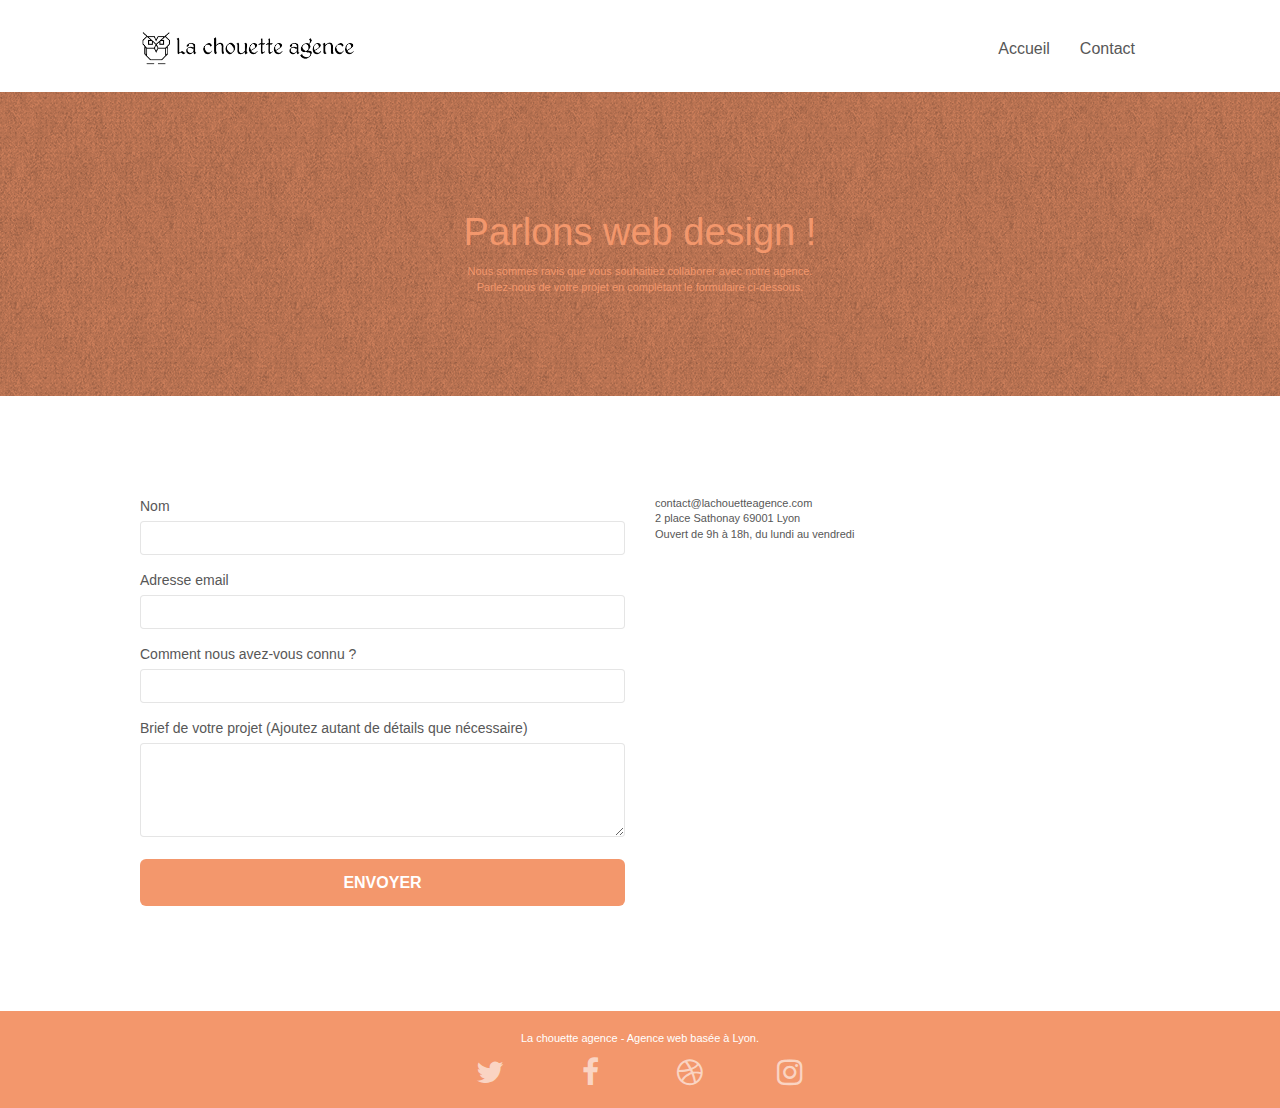
==== page2.html @ 4cfa756e "Action 11.2" ====
﻿<!doctype html>
<html lang="fr">
<head>
	<meta charset="utf-8">
	<meta name="keywords" content="seo, google, site web, site internet, agence design Lyon, agence design, agence design,agence design,agence design,agence design,agence design,agence design,agence design,agence design">
	<meta name="description" content="Entreprise de design web à Lyon, nous apportons notre savoir faire afin de créer ou de modifier pour vous un site web de A à Z, que ce soit des entrepprises locales ou encore des entreprenneurs créatifs..  ">
	<meta name="viewport" content="width=device-width, initial-scale=1.0, viewport-fit=cover">
	<link rel="shortcut icon" type="image/png" href="favicon.jpg">

	<link rel="stylesheet" type="text/css" href="./css/bootstrap.css">

	<link rel="stylesheet" type="text/css" href="./css/font-awesome.css">
	<link rel="stylesheet" type="text/css" href="./css/et-line.css">
	<link rel="stylesheet" type="text/css" href="style.css">


	<script src="./js/jquery-2.1.0.js" defer></script>
	<script src="./js/bootstrap.js" defer></script>
	<script src="./js/blocs.js" defer></script>
	<script src="./js/jquery.touchSwipe.js" defer></script>
	<script src="./js/gmaps.js" defer></script>

	<title>Contactez la chouette agence</title>


	<!-- Analytics -->
	<!-- Analytics END -->

</head>
<body>
	<!-- Principal conteneur -->
	<div class="page-container">

		<!-- bloc-0 -->
		<div class="bloc bgc-white l-bloc " id="bloc-0">
			<div class="container bloc-sm">

				<nav class="navbar row">
					<div class="navbar-header">
						<a class="navbar-brand" href="index.html"><img src="img/la-chouette-agence.png" alt="Lyon web design logo agence web meilleure agence" height="40" /></a>
						<button id="nav-toggle" type="button" class="ui-navbar-toggle navbar-toggle" data-toggle="collapse" data-target=".navbar-1">
							<span class="sr-only">Toggle navigation</span><span class="icon-bar"></span><span class="icon-bar"></span><span class="icon-bar"></span>
						</button>
					</div>
					<div class="collapse navbar-collapse navbar-1 special-dropdown-nav">
						<ul class="site-navigation nav navbar-nav">
							<li>
								<a href="index.html">Accueil</a>
							</li>
							<li>
								<a href="page2.html">Contact</a>
							</li>
						</ul>
					</div>
				</nav>
			</div>
		</div>
		<!-- bloc-0 END -->
		<!-- bloc-6 -->
		<div class="bloc bg-dots-bg bg-repeat bgc-atomic-tangerine d-bloc bloc-bg-texture texture-paper" id="bloc-6">
			<div class="container bloc-lg">
				<div class="row">
					<div class="col-sm-12">
						<h1 class="text-center hero-bloc-text tc-white">
							Parlons web design !
						</h1>
						<p class="text-center mg-lg tc-white tight-width-whitespace">
							Nous sommes ravis que vous souhaitiez collaborer avec notre agence.<br>
							Parlez-nous de votre projet en complétant le formulaire ci-dessous.
						</p>
					</div>
				</div>
			</div>
		</div>
		<!-- bloc-6 END -->
		<!-- bloc-7 -->
		<div class="bloc bgc-white l-bloc" id="bloc-7">
			<div class="container bloc-lg">
				<div class="row">
					<div class="col-sm-6">
						<form id="form_1" novalidate success-msg="Your message has been sent." fail-msg="Sorry it seems that our mail server is not responding, Sorry for the inconvenience!">
							<div class="form-group">
								<label>
									Nom
								</label>
								<input id="name" class="form-control" required />
							</div>
							<div class="form-group">
								<label>
									Adresse email
								</label>
								<input id="email" class="form-control" type="email" required />
							</div>
							<div class="form-group">
								<label>
									Comment nous avez-vous connu ?
								</label>
								<input class="form-control" type="email" required id="input_504" />
							</div>
							<div class="form-group">
								<label>
									Brief de votre projet (Ajoutez autant de détails que nécessaire)<br>
								</label><textarea id="message" class="form-control" rows="4" cols="50" required></textarea>
							</div>
							<button class="bloc-button btn btn-lg btn-block cta-hero btn-atomic-tangerine" type="submit">
								Envoyer
							</button>
						</form>
					</div>
					<div class="col-sm-6">
						<p>
							contact@lachouetteagence.com<br>2 place Sathonay 69001 Lyon<br>Ouvert de 9h à 18h, du lundi au vendredi<br>
						</p>
					</div>
				</div>
			</div>
		</div>
		<!-- bloc-7 END -->
		<!-- ScrollToTop Button -->
		<a class="bloc-button btn btn-d scrollToTop" onclick="scrollToTarget('1')"><span class="fa fa-chevron-up"></span></a>
		<!-- ScrollToTop Button END-->
		<!-- Footer - bloc-8 -->
		<div class="bloc bgc-atomic-tangerine d-bloc" id="bloc-8">
			<div class="container bloc-sm">
				<div class="row">
					<div class="col-sm-12">
						<p class="text-center white">
							La chouette agence - Agence web basée à Lyon.<br>
						</p>
						<div class="row row-no-gutters social">
							<div class="col-sm-3">
								<div class="text-center">
									<a class="social" href="https://twitter.com/"><span class="fa fa-twitter icon-md"></span></a>
								</div>
							</div>
							<div class="col-sm-3">
								<div class="text-center">
									<a class="social" href="https://fr-fr.facebook.com/"><span class="fa fa-facebook icon-md"></span></a>
								</div>
							</div>
							<div class="col-sm-3">
								<div class="text-center">
									<a class="social" href="https://dribbble.com/"><span class="fa fa-dribbble icon-md"></span></a>
								</div>
							</div>
							<div class="col-sm-3">
								<div class="text-center">
									<a class="social" href="https://www.instagram.com/"><span class="fa fa-instagram icon-md"></span></a>
								</div>
							</div>
						</div>
					</div>
				</div>
			</div>
		</div>
		<!-- Footer - bloc-8 END -->

	</div>
	<!-- Principal conteneur END -->


</body>
</html>
---- css/et-line.css ----
@font-face {
    font-family: et-line;
    src: url(../fonts/et-line.eot);
    src: url(../fonts/et-line.eot?#iefix) format('embedded-opentype'), url(../fonts/et-line.woff) format('woff'), url(../fonts/et-line.ttf) format('truetype'), url(../fonts/et-line.svg#et-line) format('svg');
    font-weight: 400;
    font-style: normal
}

.et-icon-adjustments,
.et-icon-alarmclock,
.et-icon-anchor,
.et-icon-aperture,
.et-icon-attachment,
.et-icon-bargraph,
.et-icon-basket,
.et-icon-beaker,
.et-icon-bike,
.et-icon-book-open,
.et-icon-briefcase,
.et-icon-browser,
.et-icon-calendar,
.et-icon-camera,
.et-icon-caution,
.et-icon-chat,
.et-icon-circle-compass,
.et-icon-clipboard,
.et-icon-clock,
.et-icon-cloud,
.et-icon-compass,
.et-icon-desktop,
.et-icon-dial,
.et-icon-document,
.et-icon-documents,
.et-icon-download,
.et-icon-dribbble,
.et-icon-edit,
.et-icon-envelope,
.et-icon-expand,
.et-icon-facebook,
.et-icon-flag,
.et-icon-focus,
.et-icon-gears,
.et-icon-genius,
.et-icon-gift,
.et-icon-global,
.et-icon-globe,
.et-icon-googleplus,
.et-icon-grid,
.et-icon-happy,
.et-icon-hazardous,
.et-icon-heart,
.et-icon-hotairballoon,
.et-icon-hourglass,
.et-icon-key,
.et-icon-laptop,
.et-icon-layers,
.et-icon-lifesaver,
.et-icon-lightbulb,
.et-icon-linegraph,
.et-icon-linkedin,
.et-icon-lock,
.et-icon-magnifying-glass,
.et-icon-map,
.et-icon-map-pin,
.et-icon-megaphone,
.et-icon-mic,
.et-icon-mobile,
.et-icon-newspaper,
.et-icon-notebook,
.et-icon-paintbrush,
.et-icon-paperclip,
.et-icon-pencil,
.et-icon-phone,
.et-icon-picture,
.et-icon-pictures,
.et-icon-piechart,
.et-icon-presentation,
.et-icon-pricetags,
.et-icon-printer,
.et-icon-profile-female,
.et-icon-profile-male,
.et-icon-puzzle,
.et-icon-quote,
.et-icon-recycle,
.et-icon-refresh,
.et-icon-ribbon,
.et-icon-rss,
.et-icon-sad,
.et-icon-scissors,
.et-icon-scope,
.et-icon-search,
.et-icon-shield,
.et-icon-speedometer,
.et-icon-strategy,
.et-icon-streetsign,
.et-icon-tablet,
.et-icon-target,
.et-icon-telescope,
.et-icon-toolbox,
.et-icon-tools,
.et-icon-tools-2,
.et-icon-trophy,
.et-icon-tumblr,
.et-icon-twitter,
.et-icon-upload,
.et-icon-video,
.et-icon-wallet,
.et-icon-wine {
    font-family: et-line;
    speak: none;
    font-style: normal;
    font-weight: 400;
    font-variant: normal;
    text-transform: none;
    line-height: 1;
    -webkit-font-smoothing: antialiased;
    -moz-osx-font-smoothing: grayscale;
    display: inline-block
}

.et-icon-mobile:before {
    content: "\e000"
}

.et-icon-laptop:before {
    content: "\e001"
}

.et-icon-desktop:before {
    content: "\e002"
}

.et-icon-tablet:before {
    content: "\e003"
}

.et-icon-phone:before {
    content: "\e004"
}

.et-icon-document:before {
    content: "\e005"
}

.et-icon-documents:before {
    content: "\e006"
}

.et-icon-search:before {
    content: "\e007"
}

.et-icon-clipboard:before {
    content: "\e008"
}

.et-icon-newspaper:before {
    content: "\e009"
}

.et-icon-notebook:before {
    content: "\e00a"
}

.et-icon-book-open:before {
    content: "\e00b"
}

.et-icon-browser:before {
    content: "\e00c"
}

.et-icon-calendar:before {
    content: "\e00d"
}

.et-icon-presentation:before {
    content: "\e00e"
}

.et-icon-picture:before {
    content: "\e00f"
}

.et-icon-pictures:before {
    content: "\e010"
}

.et-icon-video:before {
    content: "\e011"
}

.et-icon-camera:before {
    content: "\e012"
}

.et-icon-printer:before {
    content: "\e013"
}

.et-icon-toolbox:before {
    content: "\e014"
}

.et-icon-briefcase:before {
    content: "\e015"
}

.et-icon-wallet:before {
    content: "\e016"
}

.et-icon-gift:before {
    content: "\e017"
}

.et-icon-bargraph:before {
    content: "\e018"
}

.et-icon-grid:before {
    content: "\e019"
}

.et-icon-expand:before {
    content: "\e01a"
}

.et-icon-focus:before {
    content: "\e01b"
}

.et-icon-edit:before {
    content: "\e01c"
}

.et-icon-adjustments:before {
    content: "\e01d"
}

.et-icon-ribbon:before {
    content: "\e01e"
}

.et-icon-hourglass:before {
    content: "\e01f"
}

.et-icon-lock:before {
    content: "\e020"
}

.et-icon-megaphone:before {
    content: "\e021"
}

.et-icon-shield:before {
    content: "\e022"
}

.et-icon-trophy:before {
    content: "\e023"
}

.et-icon-flag:before {
    content: "\e024"
}

.et-icon-map:before {
    content: "\e025"
}

.et-icon-puzzle:before {
    content: "\e026"
}

.et-icon-basket:before {
    content: "\e027"
}

.et-icon-envelope:before {
    content: "\e028"
}

.et-icon-streetsign:before {
    content: "\e029"
}

.et-icon-telescope:before {
    content: "\e02a"
}

.et-icon-gears:before {
    content: "\e02b"
}

.et-icon-key:before {
    content: "\e02c"
}

.et-icon-paperclip:before {
    content: "\e02d"
}

.et-icon-attachment:before {
    content: "\e02e"
}

.et-icon-pricetags:before {
    content: "\e02f"
}

.et-icon-lightbulb:before {
    content: "\e030"
}

.et-icon-layers:before {
    content: "\e031"
}

.et-icon-pencil:before {
    content: "\e032"
}

.et-icon-tools:before {
    content: "\e033"
}

.et-icon-tools-2:before {
    content: "\e034"
}

.et-icon-scissors:before {
    content: "\e035"
}

.et-icon-paintbrush:before {
    content: "\e036"
}

.et-icon-magnifying-glass:before {
    content: "\e037"
}

.et-icon-circle-compass:before {
    content: "\e038"
}

.et-icon-linegraph:before {
    content: "\e039"
}

.et-icon-mic:before {
    content: "\e03a"
}

.et-icon-strategy:before {
    content: "\e03b"
}

.et-icon-beaker:before {
    content: "\e03c"
}

.et-icon-caution:before {
    content: "\e03d"
}

.et-icon-recycle:before {
    content: "\e03e"
}

.et-icon-anchor:before {
    content: "\e03f"
}

.et-icon-profile-male:before {
    content: "\e040"
}

.et-icon-profile-female:before {
    content: "\e041"
}

.et-icon-bike:before {
    content: "\e042"
}

.et-icon-wine:before {
    content: "\e043"
}

.et-icon-hotairballoon:before {
    content: "\e044"
}

.et-icon-globe:before {
    content: "\e045"
}

.et-icon-genius:before {
    content: "\e046"
}

.et-icon-map-pin:before {
    content: "\e047"
}

.et-icon-dial:before {
    content: "\e048"
}

.et-icon-chat:before {
    content: "\e049"
}

.et-icon-heart:before {
    content: "\e04a"
}

.et-icon-cloud:before {
    content: "\e04b"
}

.et-icon-upload:before {
    content: "\e04c"
}

.et-icon-download:before {
    content: "\e04d"
}

.et-icon-target:before {
    content: "\e04e"
}

.et-icon-hazardous:before {
    content: "\e04f"
}

.et-icon-piechart:before {
    content: "\e050"
}

.et-icon-speedometer:before {
    content: "\e051"
}

.et-icon-global:before {
    content: "\e052"
}

.et-icon-compass:before {
    content: "\e053"
}

.et-icon-lifesaver:before {
    content: "\e054"
}

.et-icon-clock:before {
    content: "\e055"
}

.et-icon-aperture:before {
    content: "\e056"
}

.et-icon-quote:before {
    content: "\e057"
}

.et-icon-scope:before {
    content: "\e058"
}

.et-icon-alarmclock:before {
    content: "\e059"
}

.et-icon-refresh:before {
    content: "\e05a"
}

.et-icon-happy:before {
    content: "\e05b"
}

.et-icon-sad:before {
    content: "\e05c"
}

.et-icon-facebook:before {
    content: "\e05d"
}

.et-icon-twitter:before {
    content: "\e05e"
}

.et-icon-googleplus:before {
    content: "\e05f"
}

.et-icon-rss:before {
    content: "\e060"
}

.et-icon-tumblr:before {
    content: "\e061"
}

.et-icon-linkedin:before {
    content: "\e062"
}

.et-icon-dribbble:before {
    content: "\e063"
}
---- style.css ----
body {
    margin: 0;
    padding: 0;
    background: #FFF;
    overflow-x: hidden;
    -webkit-font-smoothing: antialiased;
    -moz-osx-font-smoothing: grayscale;
}
.modif-text{
    font-size:0.8em;
}
a,
button {
    transition: all .3s ease-in-out;
    outline: none!important;
}

a:hover {
    text-decoration: none;
    cursor: pointer;
}

#page-loading-blocs-notifaction {
    position: fixed;
    top: 0;
    bottom: 0;
    width: 100%;
    z-index: 100000;
    background: #FFFFFF url("img/pageload-spinner.gif") no-repeat center center;
}

.bloc {
    width: 100%;
    clear: both;
    background: 50% 50% no-repeat;
    padding: 0 50px;
    -webkit-background-size: cover;
    -moz-background-size: cover;
    -o-background-size: cover;
    background-size: cover;
    position: relative;
}

.bloc .container {
    padding-left: 0;
    padding-right: 0;
}

.bloc-lg {
    padding: 100px 50px;
}

.bloc-md {
    padding: 50px;
}

.bloc-sm {
    padding: 20px 50px;
}

.bg-center,
.bg-l-edge,
.bg-r-edge,
.bg-t-edge,
.bg-b-edge,
.bg-tl-edge,
.bg-bl-edge,
.bg-tr-edge,
.bg-br-edge,
.bg-repeat {
    -webkit-background-size: auto!important;
    -moz-background-size: auto!important;
    -o-background-size: auto!important;
    background-size: auto!important;
}

.bg-repeat {
    background: repeat;
}

.bg-t-edge {
    background: top no-repeat;
}

.bloc-bg-texture::before {
    content: "";
    background-size: 2px 2px;
    position: absolute;
    top: 0;
    bottom: 0;
    left: 0;
    right: 0;
}

.texture-paper::before {
    background: url("img/texture-paper.png");
    background-size: 280px 280px;
}

.b-parallax {
    background-attachment: fixed;
}

.d-bloc {
    color: rgba(255, 255, 255, .7);
}

.d-bloc button:hover {
    color: rgba(255, 255, 255, .9);
}

.d-bloc .icon-round,
.d-bloc .icon-square,
.d-bloc .icon-rounded,
.d-bloc .icon-semi-rounded-a,
.d-bloc .icon-semi-rounded-b {
    border-color: rgba(255, 255, 255, .9);
}

.d-bloc .divider-h span {
    border-color: rgba(255, 255, 255, .2);
}

.d-bloc .a-btn,
.d-bloc .navbar a,
.d-bloc .navbar-brand,
.d-bloc a .icon-sm,
.d-bloc a .icon-md,
.d-bloc a .icon-lg,
.d-bloc a .icon-xl,
.d-bloc h1 a,
.d-bloc h2 a,
.d-bloc h3 a,
.d-bloc h4 a,
.d-bloc h5 a,
.d-bloc h6 a,
.d-bloc p a {
    color: rgba(255, 255, 255, .6);
}

.d-bloc .a-btn:hover,
.d-bloc .navbar a:hover,
.d-bloc .navbar-brand:hover,
.d-bloc a:hover .icon-sm,
.d-bloc a:hover .icon-md,
.d-bloc a:hover .icon-lg,
.d-bloc a:hover .icon-xl,
.d-bloc h1 a:hover,
.d-bloc h2 a:hover,
.d-bloc h3 a:hover,
.d-bloc h4 a:hover,
.d-bloc h5 a:hover,
.d-bloc h6 a:hover,
.d-bloc p a:hover {
    color: rgba(255, 255, 255, 1);
}

.d-bloc .navbar-toggle .icon-bar {
    background: rgba(255, 255, 255, 1);
}

.d-bloc .btn-wire,
.d-bloc .btn-wire:hover {
    color: rgba(255, 255, 255, 1);
    border-color: rgba(255, 255, 255, 1);
}

.d-bloc .panel {
    color: rgba(0, 0, 0, .5);
}

.d-bloc .panel button:hover {
    color: rgba(0, 0, 0, .7);
}

.d-bloc .panel icon {
    border-color: rgba(0, 0, 0, .7);
}

.d-bloc .panel .divider-h span {
    border-color: rgba(0, 0, 0, .1);
}

.d-bloc .panel .a-btn {
    color: rgba(0, 0, 0, .6);
}

.d-bloc .panel .a-btn:hover {
    color: rgba(0, 0, 0, 1);
}

.d-bloc .panel .btn-wire,
.d-bloc .panel .btn-wire:hover {
    color: rgba(0, 0, 0, .7);
    border-color: rgba(0, 0, 0, .3);
}

.d-bloc .panel,
.l-bloc {
    color: rgba(0, 0, 0, .5);
}

.d-bloc .panel button:hover,
.l-bloc button:hover {
    color: rgba(0, 0, 0, .7);
}

.l-bloc .icon-round,
.l-bloc .icon-square,
.l-bloc .icon-rounded,
.l-bloc .icon-semi-rounded-a,
.l-bloc .icon-semi-rounded-b {
    border-color: rgba(0, 0, 0, .7);
}

.d-bloc .panel .divider-h span,
.l-bloc .divider-h span {
    border-color: rgba(0, 0, 0, .1);
}

.d-bloc .panel .a-btn,
.l-bloc .a-btn,
.l-bloc .navbar a,
.l-bloc .navbar-brand,
.l-bloc a .icon-sm,
.l-bloc a .icon-md,
.l-bloc a .icon-lg,
.l-bloc a .icon-xl,
.l-bloc h1 a,
.l-bloc h2 a,
.l-bloc h3 a,
.l-bloc h4 a,
.l-bloc h5 a,
.l-bloc h6 a,
.l-bloc p a {
    color: rgba(0, 0, 0, .6);
}

.d-bloc .panel .a-btn:hover,
.l-bloc .a-btn:hover,
.l-bloc .navbar a:hover,
.l-bloc .navbar-brand:hover,
.l-bloc a:hover .icon-sm,
.l-bloc a:hover .icon-md,
.l-bloc a:hover .icon-lg,
.l-bloc a:hover .icon-xl,
.l-bloc h1 a:hover,
.l-bloc h2 a:hover,
.l-bloc h3 a:hover,
.l-bloc h4 a:hover,
.l-bloc h5 a:hover,
.l-bloc h6 a:hover,
.l-bloc p a:hover {
    color: rgba(0, 0, 0, 1);
}

.l-bloc .navbar-toggle .icon-bar {
    color: rgba(0, 0, 0, .6);
}

.d-bloc .panel .btn-wire,
.d-bloc .panel .btn-wire:hover,
.l-bloc .btn-wire,
.l-bloc .btn-wire:hover {
    color: rgba(0, 0, 0, .7);
    border-color: rgba(0, 0, 0, .3);
}

.voffset {
    margin-top: 30px;
}

.voffset-lg {
    margin-top: 80px;
}

.row-no-gutters {
    margin-right: 0;
    margin-left: 0;
}

.row.row-no-gutters > [class^="col-"],
.row.row-no-gutters > [class*=" col-"] {
    padding-right: 0;
    padding-left: 0;
}

#bloc-1-hero h1 {
    font-size: 32px;
}

.navbar {
    margin-bottom: 0;
    z-index: 1;
}

.navbar-brand {
    height: auto;
    padding: 3px 15px;
    font-size: 25px;
    font-weight: normal;
    font-weight: 600;
    line-height: 44px;
}

.navbar-brand img {
    max-height: 200px;
    margin: 0 5px 0 0;
    display: inline;
}

.navbar-brand img[src$=svg] {
    min-width: 100px;
}

.nav-center .navbar-brand img {
    margin: 0;
}

.navbar .nav {
    padding-top: 2px;
    margin-right: -16px;
    float: right;
    z-index: 1;
}

.nav > li {
    float: left;
    margin-top: 4px;
    font-size: 16px;
}

.navbar-nav .open .dropdown-menu > li > a {
    text-align: inherit;
}

.nav > li a:hover,
.nav > li a:focus {
    background: transparent;
}

.navbar-toggle {
    margin: 10px 10px 0 0;
    border: 0px;
}

.navbar-toggle:hover {
    background: transparent!important;
}

.navbar-toggle .icon-bar {
    background-color: rgba(0, 0, 0, .5);
    width: 26px;
}

.nav-invert .navbar .nav {
    float: left;
}

.nav-invert .navbar-header,
.nav-invert .navbar-brand {
    float: right;
    position: relative;
    z-index: 2;
}

@media (min-width: 768px) {
    .site-navigation {
        position: absolute;
        top: 50%;
        right: 20px;
        transform: translate(0, -50%);
        -webkit-transform: translateY(-50%);
    }
    .nav > li .dropdown-menu a,
    .nav > li .dropdown-menu a:hover {
        color: #484848;
    }
    .nav-invert .site-navigation {
        left: 0;
        right: 0;
    }
    .nav-center {
        text-align: center;
    }
    .nav-center .navbar-header {
        width: 100%;
    }
    .nav-center .navbar-header,
    .nav-center .navbar-brand,
    .nav-center .nav > li {
        float: none;
        display: inline-block;
    }
    .nav-center .site-navigation {
        position: relative;
        width: 100%;
        right: 0;
        margin-right: 0px;
        margin-top: 20px;
    }
    .nav-center.mini-nav .navbar-toggle {
        float: none;
        margin: 10px auto 0;
    }
}

.nav > li > .dropdown a {
    background: none!important;
    display: block;
    padding: 14px 15px;
}

nav .caret {
    margin: 0 5px;
}

.dropdown-menu .dropdown-menu {
    top: -8px;
    left: 100%;
}

.dropdown-menu .dropmenu-flow-right {
    top: 100%;
    left: 0;
    margin-left: -1px;
    border-top-left-radius: 0;
    border-top-right-radius: 0;
}

.dropdown-menu .dropdown span {
    border: 4px solid black;
    border-top-color: transparent;
    border-right-color: transparent;
    border-bottom-color: transparent;
    margin: 6px -5px 0 0!important;
    float: right;
}

.mg-md {
    margin-top: 10px;
    margin-bottom: 20px;
}

.mg-lg {
    margin-top: 10px;
    margin-bottom: 40px;
}

.btn {
    margin: 0 5px 5px 0;
}

.btn.pull-right {
    margin: 0 0 5px 5px;
}

.btn-d,
.btn-d:hover,
.btn-d:focus {
    color: #FFF;
    background: rgba(0, 0, 0, .3);
}

button {
    outline: none!important;
}

.btn-rd {
    border-radius: 40px;
}

.btn-clean {
    border: 1px solid rgba(0, 0, 0, .08);
    border-bottom-color: rgba(0, 0, 0, .1);
    text-shadow: 0 1px 0 rgba(0, 0, 1, .1);
    box-shadow: 0 1px 3px rgba(0, 0, 1, .25), inset 0 1px 0 0 rgba(255, 255, 255, .15);
}

.icon-md {
    font-size: 30px!important;
}

.icon-lg {
    font-size: 60px!important;
}

.sm-shadow {
    text-shadow: 0 1px 2px rgba(0, 0, 0, .3);
}

.panel-sq,
.panel-sq .panel-heading,
.panel-sq .panel-footer {
    border-radius: 0;
}

.panel-rd {
    border-radius: 30px;
}

.panel-rd .panel-heading {
    border-radius: 29px 29px 0 0;
}

.panel-rd .panel-footer {
    border-radius: 0 0 29px 29px;
}

.form-control {
    border-color: rgba(0, 0, 0, .1);
    box-shadow: none;
}

.scrollToTop {
    width: 40px;
    height: 40px;
    position: fixed;
    bottom: 20px;
    right: 20px;
    opacity: 0;
    z-index: 500;
    transition: all .3s ease-in-out;
}

.scrollToTop span {
    margin-top: 6px;
}

.showScrollTop {
    font-size: 14px;
    opacity: 1;
}

a[data-lightbox] {
    position: relative;
    display: block;
    text-align: center;
}

a[data-lightbox]:hover::before {
    content: "+";
    font-family: "HelveticaNeue-Light", "Helvetica Neue Light", "Helvetica Neue", Helvetica, Arial;
    font-size: 32px;
    width: 50px;
    height: 50px;
    margin-left: -25px;
    border-radius: 50%;
    background: rgba(0, 0, 0, .6);
    color: #FFF;
    font-weight: 100;
    z-index: 1;
    position: absolute;
    top: 50%;
    transform: translateY(-50%);
    -webkit-transform: translateY(-50%);
}

a[data-lightbox]:hover img {
    opacity: 0.6;
    -webkit-animation-fill-mode: none;
    animation-fill-mode: none;
}

#lightbox-modal {
    display: flex;
    align-items: center;
}

#lightbox-modal .modal-dialog {
    width: 90%;
    max-width: 900px;
    margin: 0 auto 0;
}

#lightbox-modal .modal-dialog img {
    max-height: 90vh;
    margin: 0 auto;
}

.lightbox-caption {
    padding: 20px;
    color: #FFF;
    background: rgba(0, 0, 0, .5);
    position: absolute;
    left: 15px;
    right: 15px;
    bottom: 5px;
}

.close-lightbox {
    color: #FFF;
    font-size: 30px;
    position: absolute;
    top: 20px;
    right: 20px;
    z-index: 20;
    background: rgba(0, 0, 0, .5);
    border: none;
    line-height: 30px;
    padding: 0 9px 5px;
    opacity: 0.3;
}

.close-lightbox:hover,
.next-lightbox:hover,
.prev-lightbox:hover {
    opacity: 1.0;
    color: #FFF;
}

.next-lightbox,
.prev-lightbox {
    font-size: 20px;
    color: rgba(255, 255, 255, .9);
    background: rgba(0, 0, 0, .5);
    transition: all .2s ease-in-out;
    position: absolute;
    top: 45%;
    z-index: 1;
    opacity: 0.4;
}

.next-lightbox {
    padding: 6px 8px 1px 13px;
    right: 25px;
}

.prev-lightbox {
    padding: 6px 13px 1px 10px;
    left: 25px;
}

.snapshot-lb .modal-body {
    padding-bottom: 45px;
}

.snapshot-lb .lightbox-caption {
    padding: 0;
    color: rgba(0, 0, 0, .5);
    background: none;
}

h1,
h2,
h3,
h4,
h5,
h6,
p,
label,
.btn,
a {
    font-family: "helvetica";
    font-weight: 400;
    color: #575757!important;
}

.container {
    max-width: 1000px;
}

.hero-bloc-text {
    font-size: 38px;
}

.hero-bloc-text-sub {
    font-size: 36px;
}

.statement-bloc-text {
    line-height: 26px;
    font-style: italic;
    font-size: 20px;
    text-align: center;
    font-weight: lighter;
    max-width: 520px;
    margin: auto auto auto auto;
}

p {
    font-size: 11px;
}

.tight-width-whitespace {
    max-width: 600px;
    margin: auto auto auto auto;
}

.h1 {
    font-size: 20px;
    font-family: "Open Sans";
}

.cta-hero {
    margin-top: 22px;
    color: #FFFFFF!important;
    text-transform: uppercase;
    padding: 12px 28px 12px 28px;
    font-size: 16px;
    font-weight: 700;
}

.social {
    max-width: 400px;
    margin: auto auto auto auto;
}

h2 {
    font-size: 22px;
    line-height: 1.4em;
}

h3 {
    font-size: 15px;
    text-transform: uppercase;
    font-weight: 700;
    color: #333333!important;
}

.med-width-whitespace {
    max-width: 800px;
    margin: auto auto auto auto;
    box-shadow: 0px 0px 0px #000000;
}

h1 {
    color: #333333!important;
}

h4 {
    color: #333333!important;
}

.icons {
    margin-bottom: 14px;
    margin-top: 24px;
}

.white {
    color: #FFFFFF!important;
}

.portfolio-thumb {
    margin-bottom: 24px;
}

.portfolio-row {
    margin-bottom: 44px;
    margin-top: 50px;
}

.avatar {
    box-shadow: 0px 4px 9px rgba(0, 0, 0, 0.3);
}

.black-background {
    background-color: rgba(165, 147, 99, 0.7);
    padding: 40px 40px 40px 40px;
}

.bold-link {
    font-weight: 900;
    text-decoration: underline!important;
}

.bgc-white {
    background-color: #FFFFFF;
}

.bgc-dark-slate-blue {
    background-color: #364577;
}

.bgc-atomic-tangerine {
    background-color: #F3976C;
}

.tc-white {
    color: #F3976C!important;
}

.btn-atomic-tangerine {
    background: #F3976C;
    color: #FFFFFF!important;
}

.btn-atomic-tangerine:hover {
    background: #c27956!important;
    color: #FFFFFF!important;
}

.ltc-white {
    color: #FFFFFF!important;
}

.ltc-white:hover {
    color: #cccccc!important;
}

.ltc-atomic-tangerine {
    color: #F3976C!important;
}

.ltc-atomic-tangerine:hover {
    color: #c27956!important;
}

.icon-dark-slate-blue {
    color: #364577!important;
    border-color: #364577!important;
}

.bg-dots-bg {
    background-image: url("img/dots-bg.png");
}

.bg-lines-h2-bg {
    background-image: url("img/lines-h2-bg.png");
}

.bg-banniere {
    background-image: url("img/la-chouette-agence-banniere.jpg");
}

.bg-presentation {
    background-image: url("img/image-de-presentation.png");
}

@media (max-width: 1024px) {
    .bloc {
        padding-left: 20px;
        padding-right: 20px;
    }
    .bloc.full-width-bloc,
    .bloc-tile-2.full-width-bloc .container,
    .bloc-tile-3.full-width-bloc .container,
    .bloc-tile-4.full-width-bloc .container {
        padding-left: 0;
        padding-right: 0;
    }
}

@media (max-width: 992px) and (min-width: 768px) {
    .navbar .nav {
        max-width: 80%
    }
    .nav-center.navbar .nav {
        max-width: 100%
    }
}

@media only screen and (min-device-width: 768px) and (max-device-width: 1024px) and (orientation: landscape) {
    .b-parallax {
        background-attachment: scroll;
    }
}

@media only screen and (min-device-width: 1024px) and (max-device-width: 1366px) and (-webkit-min-device-pixel-ratio: 1.5) {
    .b-parallax {
        background-attachment: scroll;
    }
}

@media (max-width: 991px) {
    .container {
        width: 100%;
    }
    .b-parallax {
        background-attachment: scroll;
    }
    .page-container,
    #hero-bloc {
        overflow-x: hidden;
        position: relative;
    }
    .bloc {
        padding-left: constant(safe-area-inset-left);
        padding-right: constant(safe-area-inset-right);
    }
    .bloc-group,
    .bloc-group .bloc {
        display: block;
        width: 100%;
    }
    .bloc-fill-screen .fill-bloc-top-edge,
    .bloc-fill-screen .fill-bloc-bottom-edge {
        padding: 0 20px;
        padding-left: constant(safe-area-inset-left);
        padding-right: constant(safe-area-inset-right);
    }
}

@media (max-width: 767px) {
    .page-container {
        overflow-x: hidden;
        position: relative;
    }
    h1,
    h2,
    h3,
    h4,
    h5,
    h6,
    p,
    #disqus_thread {
        padding-left: 10px!important;
        padding-right: 10px!important;
    }
    .b-parallax {
        background-attachment: scroll;
    }
    .navbar .nav {
        padding-top: 0;
        border-top: 1px solid rgba(0, 0, 0, .2);
        float: none!important;
    }
    .navbar.row {
        margin-left: 0;
        margin-right: 0;
    }
    .site-navigation {
        position: inherit;
        transform: none;
        -webkit-transform: none;
        -ms-transform: none;
    }
    .nav > li {
        margin-top: 0;
        border-bottom: 1px solid rgba(0, 0, 0, .1);
        background: rgba(0, 0, 0, .05);
        text-align: left;
        padding-left: 15px;
        width: 100%;
    }
    .nav > li:hover {
        background: rgba(0, 0, 0, .08);
    }
    .dropdown .dropdown a .caret {
        float: none;
        margin: 5px 0 0 10px!important;
        border: 4px solid black;
        border-bottom-color: transparent;
        border-right-color: transparent;
        border-left-color: transparent;
    }
    #hero-bloc .navbar .nav {
        background: rgba(0, 0, 0, .8);
    }
    #hero-bloc .navbar .nav a {
        color: rgba(255, 255, 255, .6);
    }
    .hero {
        padding: 50px 0;
    }
    .hero-nav {
        left: -1px;
        right: -1px;
    }
    .navbar-collapse {
        padding: 0;
        overflow-x: hidden;
        -webkit-box-shadow: none;
        box-shadow: none;
    }
    .navbar-brand img {
        max-height: 40px;
        width: auto;
    }
    .nav-invert .navbar-header {
        float: none;
        width: 100%;
    }
    .nav-invert .navbar-toggle {
        float: left;
        margin-left: 10px;
    }
    .bloc {
        padding-left: 0;
        padding-right: 0;
    }
    .bloc-xxl,
    .bloc-xl,
    .bloc-lg {
        padding: 40px 0;
    }
    .bloc-sm,
    .bloc-md {
        padding-left: 0;
        padding-right: 0;
    }
    .bloc-tile-2 .container,
    .bloc-tile-3 .container,
    .bloc-tile-4 .container,
    .bloc-fill-screen .fill-bloc-top-edge,
    .bloc-fill-screen .fill-bloc-bottom-edge {
        padding-left: 0;
        padding-right: 0;
    }
    .a-block {
        padding: 0 10px;
    }
    .btn-dwn {
        display: none;
    }
    .voffset {
        margin-top: 5px;
    }
    .voffset-md {
        margin-top: 20px;
    }
    .voffset-lg {
        margin-top: 30px;
    }
    form {
        padding: 5px;
    }
    .close-lightbox {
        display: inline-block;
    }
    .blocsapp-device-iphone5 {
        background-size: 216px 425px;
        padding-top: 60px;
        width: 216px;
        height: 425px;
    }
    .blocsapp-device-iphone5 img {
        width: 180px;
        height: 320px;
    }
}

@media (max-width: 400px) {
    .bloc {
        padding-left: 0;
        padding-right: 0;
    }
}

@media (max-width: 767px) {
    .bloc-mob-center-text {
        text-align: center;
    }
}
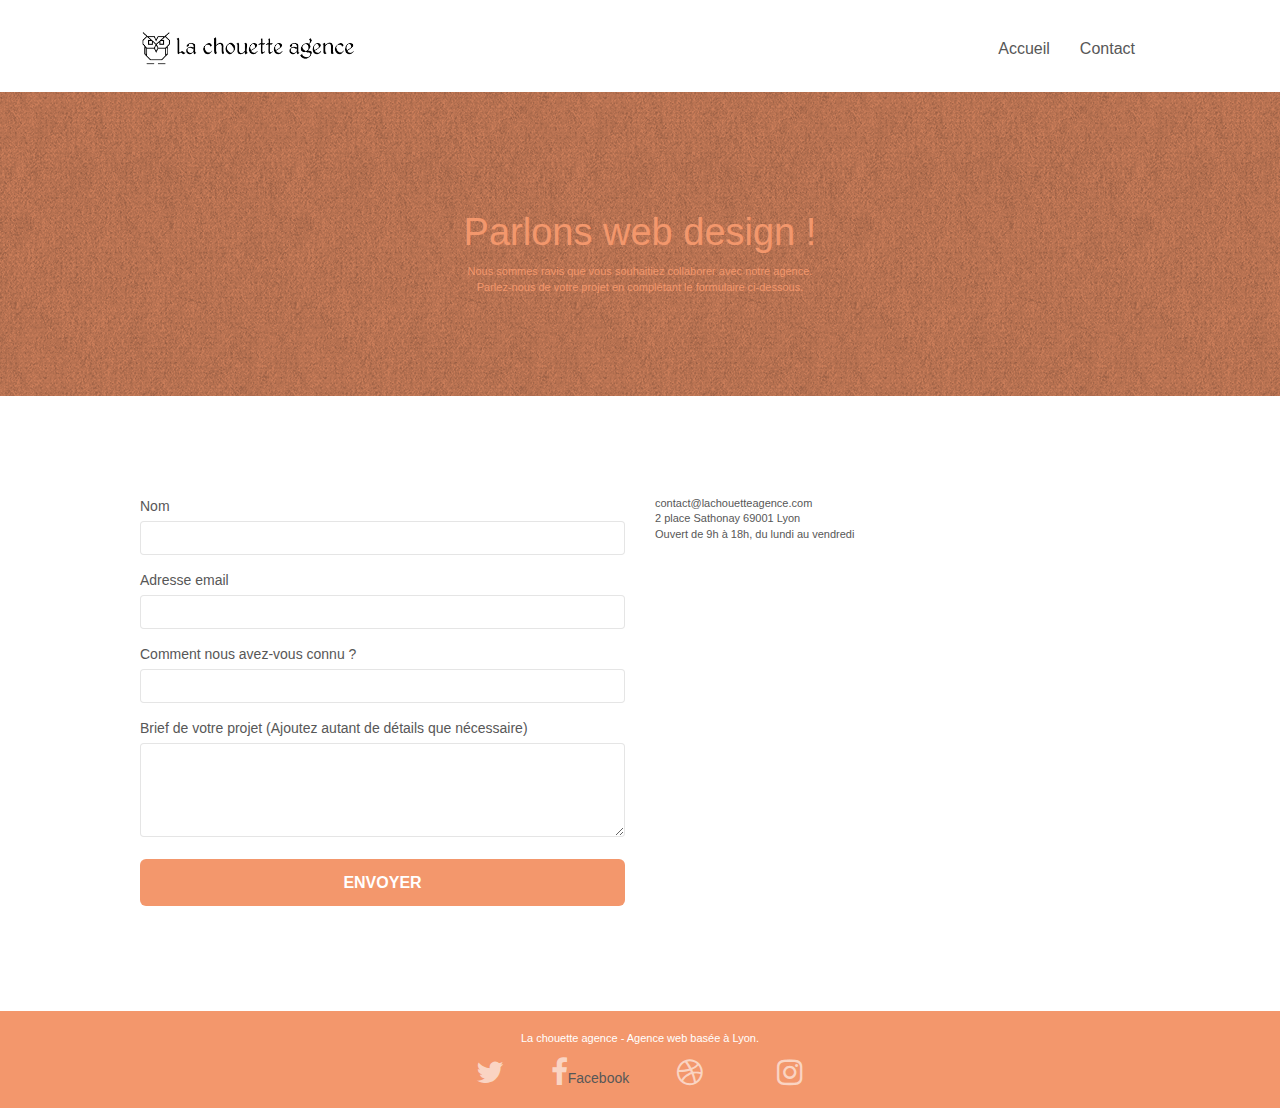
==== commit 1ba83aba: "Action A11.3" ====
--- a/page2.html
+++ b/page2.html
@@ -78,7 +78,7 @@
 			<div class="container bloc-lg">
 				<div class="row">
 					<div class="col-sm-6">
-						<form id="form_1" novalidate success-msg="Your message has been sent." fail-msg="Sorry it seems that our mail server is not responding, Sorry for the inconvenience!">
+						<form id="form_1" lang="en" novalidate success-msg="Your message has been sent." fail-msg="Sorry it seems that our mail server is not responding, Sorry for the inconvenience!">
 							<div class="form-group">
 								<label>
 									Nom
@@ -135,7 +135,7 @@
 							</div>
 							<div class="col-sm-3">
 								<div class="text-center">
-									<a class="social" href="https://fr-fr.facebook.com/"><span class="fa fa-facebook icon-md"></span></a>
+									<a class="social" href="https://fr-fr.facebook.com/"><span class="fa fa-facebook icon-md"></span>Facebook</a>
 								</div>
 							</div>
 							<div class="col-sm-3">
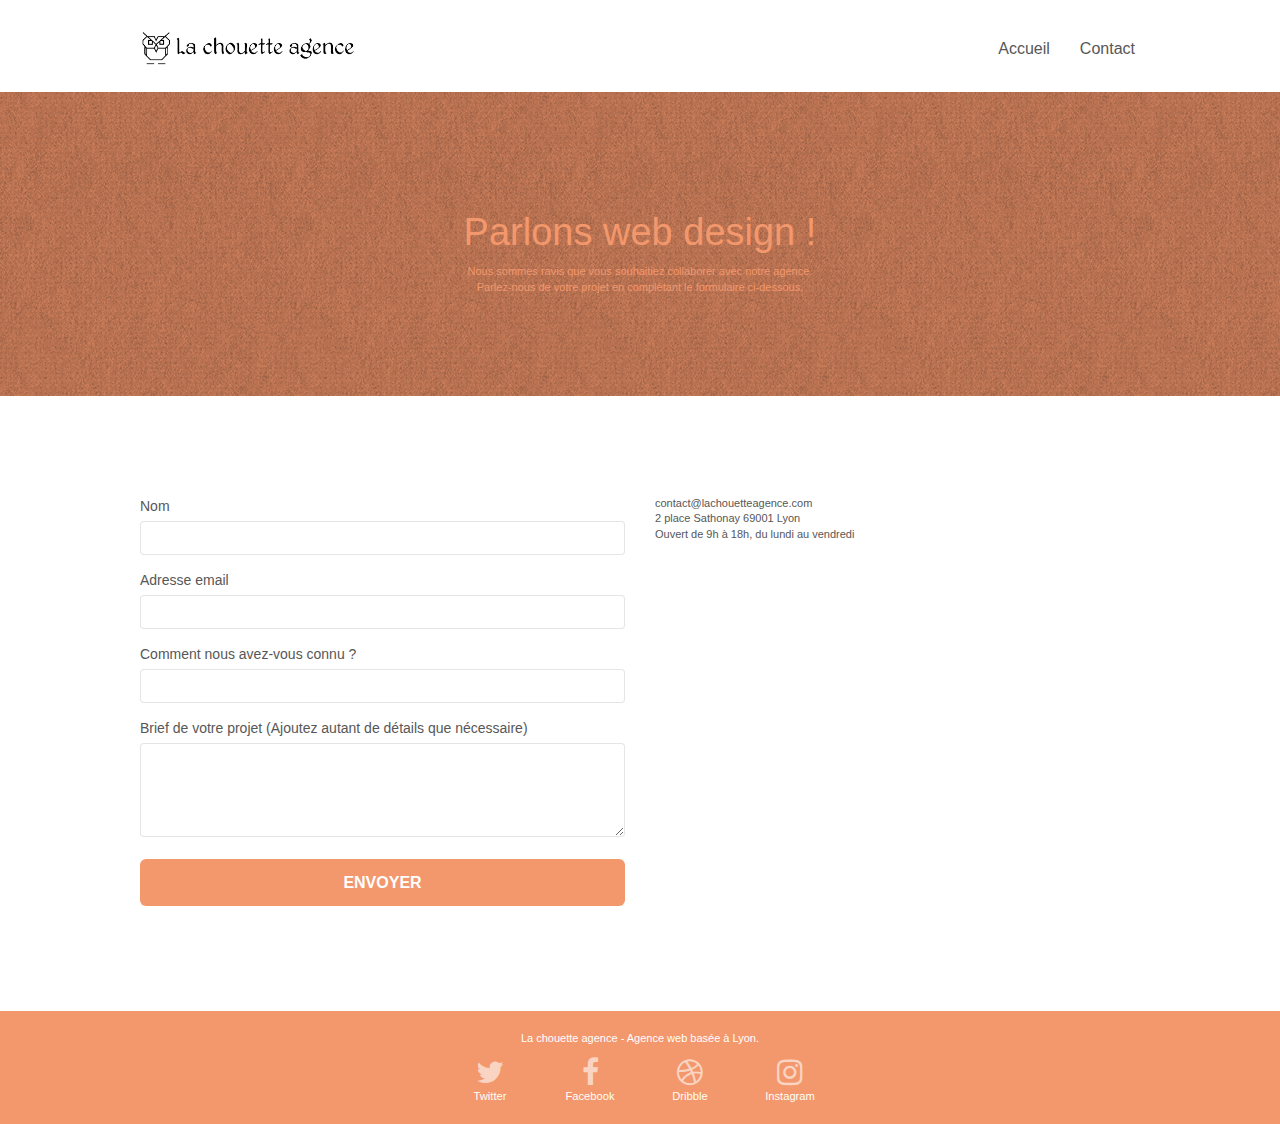
==== commit b9d0f42c: "Action A4" ====
--- a/page2.html
+++ b/page2.html
@@ -130,22 +130,22 @@
 						<div class="row row-no-gutters social">
 							<div class="col-sm-3">
 								<div class="text-center">
-									<a class="social" href="https://twitter.com/"><span class="fa fa-twitter icon-md"></span></a>
+									<a class="social" href="https://twitter.com/"><span class="fa fa-twitter icon-md"></span ><span class="RS">Twitter</span></a>
 								</div>
 							</div>
 							<div class="col-sm-3">
 								<div class="text-center">
-									<a class="social" href="https://fr-fr.facebook.com/"><span class="fa fa-facebook icon-md"></span>Facebook</a>
+									<a class="social" href="https://fr-fr.facebook.com/"><span class="fa fa-facebook icon-md"></span><span class="RS">Facebook</span></a>
 								</div>
 							</div>
 							<div class="col-sm-3">
 								<div class="text-center">
-									<a class="social" href="https://dribbble.com/"><span class="fa fa-dribbble icon-md"></span></a>
+									<a class="social" href="https://dribbble.com/"><span class="fa fa-dribbble icon-md"></span><span class="RS">Dribble</span></a>
 								</div>
 							</div>
 							<div class="col-sm-3">
 								<div class="text-center">
-									<a class="social" href="https://www.instagram.com/"><span class="fa fa-instagram icon-md"></span></a>
+									<a class="social" href="https://www.instagram.com/"><span class="fa fa-instagram icon-md"></span><span class="RS">Instagram</span></a>
 								</div>
 							</div>
 						</div>
--- a/style.css
+++ b/style.css
@@ -736,6 +736,12 @@
     margin-bottom: 14px;
     margin-top: 24px;
 }
+.RS{
+    display:flex;
+    flex-direction:column;
+    font-size:0.8em;
+    color:#fffff6; 
+}
 
 .white {
     color: #FFFFFF!important;
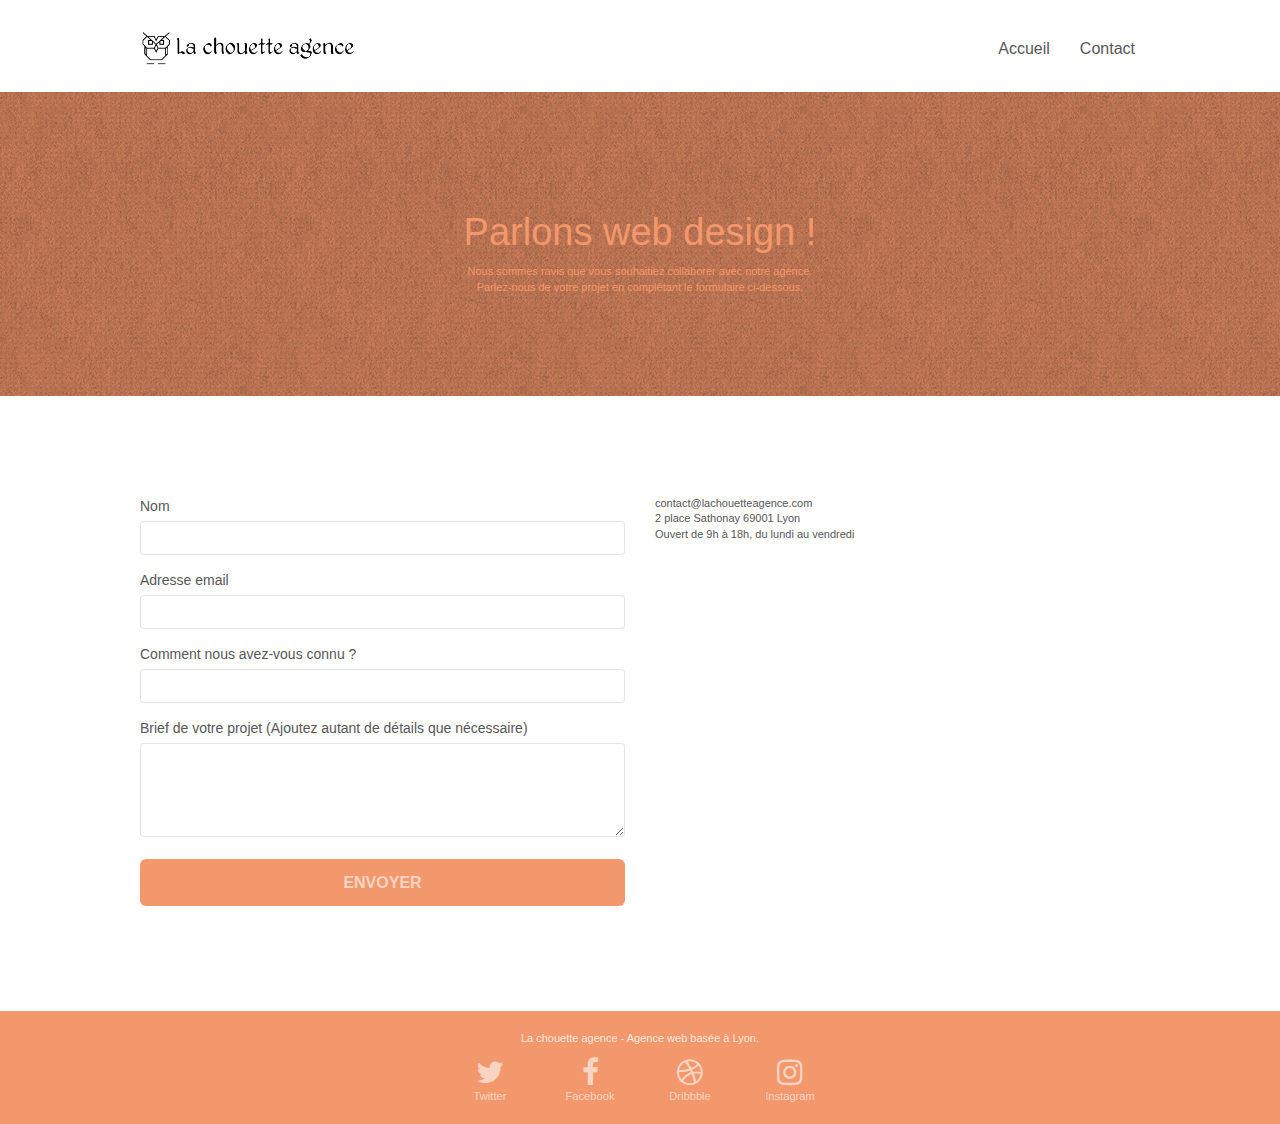
==== commit 4322a99c: "Action A5" ====
--- a/page2.html
+++ b/page2.html
@@ -140,7 +140,7 @@
 							</div>
 							<div class="col-sm-3">
 								<div class="text-center">
-									<a class="social" href="https://dribbble.com/"><span class="fa fa-dribbble icon-md"></span><span class="RS">Dribble</span></a>
+									<a class="social" href="https://dribbble.com/"><span class="fa fa-dribbble icon-md"></span><span class="RS">Dribbble</span></a>
 								</div>
 							</div>
 							<div class="col-sm-3">
--- a/style.css
+++ b/style.css
@@ -736,15 +736,15 @@
     margin-bottom: 14px;
     margin-top: 24px;
 }
-.RS{
+.RS {
     display:flex;
     flex-direction:column;
     font-size:0.8em;
-    color:#fffff6; 
+    color:rgba(255,255,255,0.6); 
 }
 
 .white {
-    color: #FFFFFF!important;
+    color: rgba(255,255,255,0.8)!important;
 }
 
 .portfolio-thumb {
@@ -788,13 +788,12 @@
 
 .btn-atomic-tangerine {
     background: #F3976C;
-    color: #FFFFFF!important;
-}
-
-.btn-atomic-tangerine:hover {
-    background: #c27956!important;
-    color: #FFFFFF!important;
-}
+    color: rgba(255,255,255,0.6)!important;
+}
+ .btn-atomic-tangerine:hover {
+    background: #c27956 !important;
+    color: rgba(255,255,255,0.6) !important;
+    }
 
 .ltc-white {
     color: #FFFFFF!important;
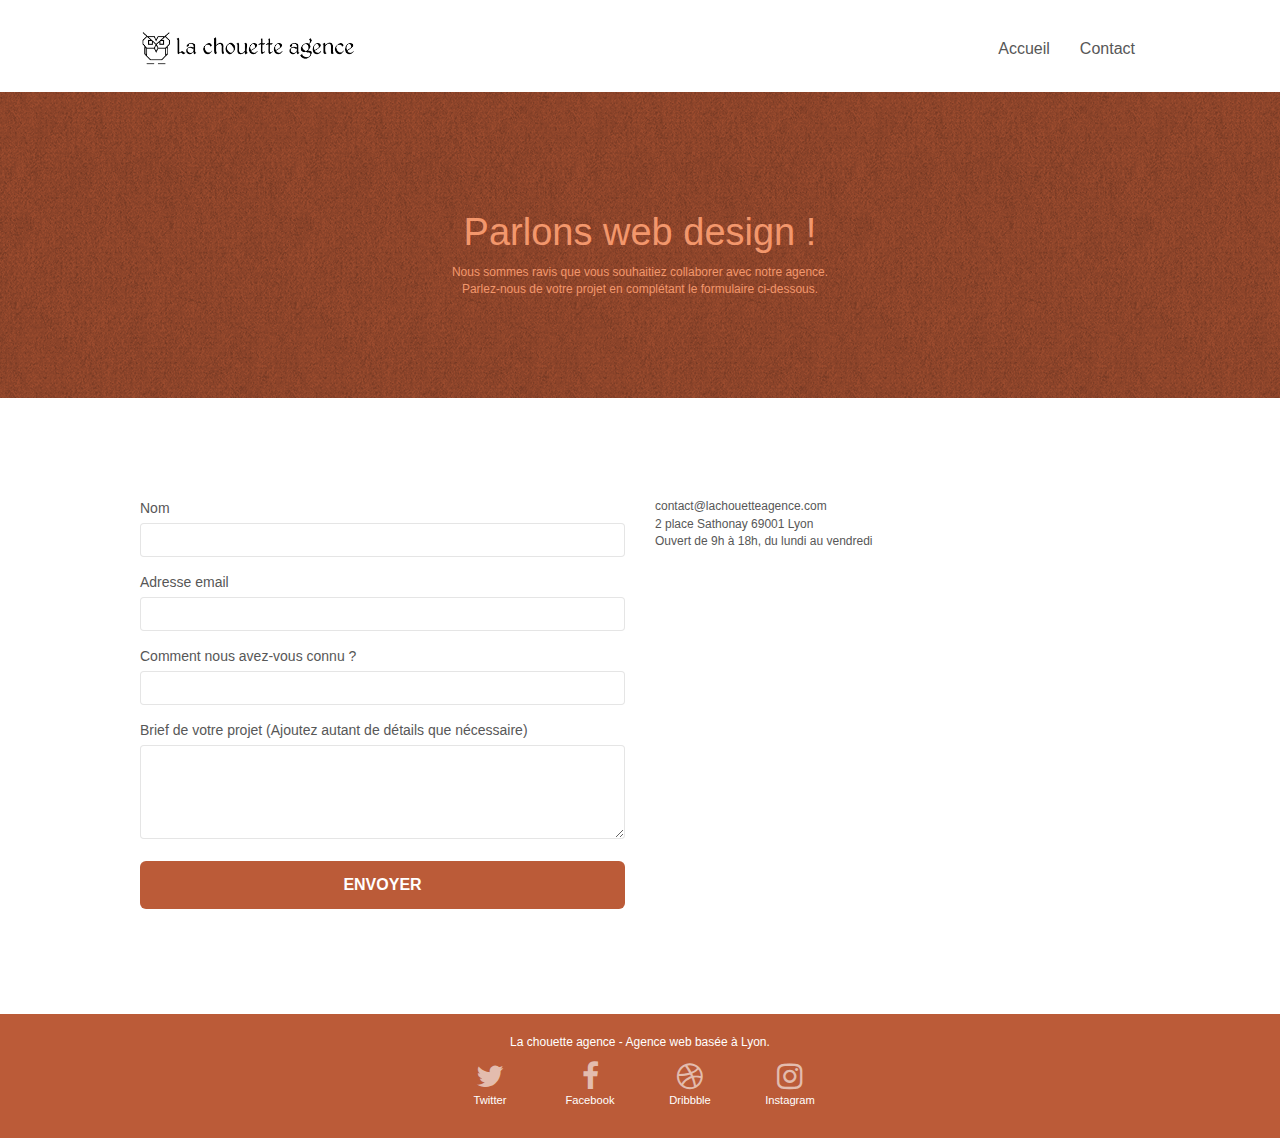
==== commit e3ce1ce1: "Action A6" ====
--- a/page2.html
+++ b/page2.html
@@ -8,7 +8,6 @@
 	<link rel="shortcut icon" type="image/png" href="favicon.jpg">
 
 	<link rel="stylesheet" type="text/css" href="./css/bootstrap.css">
-
 	<link rel="stylesheet" type="text/css" href="./css/font-awesome.css">
 	<link rel="stylesheet" type="text/css" href="./css/et-line.css">
 	<link rel="stylesheet" type="text/css" href="style.css">
@@ -78,29 +77,30 @@
 			<div class="container bloc-lg">
 				<div class="row">
 					<div class="col-sm-6">
-						<form id="form_1" lang="en" novalidate success-msg="Your message has been sent." fail-msg="Sorry it seems that our mail server is not responding, Sorry for the inconvenience!">
+						<form id="form_1" lang="en" novalidate success-msg="Votre message a bien été envoyé." fail-msg="Désolé il semble que notre serveur ne répond pas, Désole pour l'inconvénient!">
 							<div class="form-group">
 								<label>
 									Nom
 								</label>
-								<input id="name" class="form-control" required />
+								<input id="name" label="nom" class="form-control" required />
 							</div>
 							<div class="form-group">
 								<label>
 									Adresse email
 								</label>
-								<input id="email" class="form-control" type="email" required />
+								<input id="email" label="adresse email" class="form-control" type="email" required />
 							</div>
 							<div class="form-group">
 								<label>
 									Comment nous avez-vous connu ?
 								</label>
-								<input class="form-control" type="email" required id="input_504" />
+								<input class="form-control" label="comment nous avez-vous connu ?" type="email" required id="input_504" />
 							</div>
 							<div class="form-group">
 								<label>
 									Brief de votre projet (Ajoutez autant de détails que nécessaire)<br>
-								</label><textarea id="message" class="form-control" rows="4" cols="50" required></textarea>
+								</label>
+								<textarea id="message" label="Brief de votre projet (Ajoutez autant de détails que nécessaire)" class="form-control" rows="4" cols="50" required></textarea>
 							</div>
 							<button class="bloc-button btn btn-lg btn-block cta-hero btn-atomic-tangerine" type="submit">
 								Envoyer
--- a/style.css
+++ b/style.css
@@ -19,7 +19,9 @@
     text-decoration: none;
     cursor: pointer;
 }
-
+blockquote{
+    color:#575757;
+}
 #page-loading-blocs-notifaction {
     position: fixed;
     top: 0;
@@ -679,7 +681,7 @@
 }
 
 p {
-    font-size: 11px;
+    font-size: 12px;
 }
 
 .tight-width-whitespace {
@@ -740,11 +742,12 @@
     display:flex;
     flex-direction:column;
     font-size:0.8em;
-    color:rgba(255,255,255,0.6); 
+    color:rgb(255,255,255); 
+    padding-bottom:10px;
 }
 
 .white {
-    color: rgba(255,255,255,0.8)!important;
+    color: rgb(255,255,255)!important;
 }
 
 .portfolio-thumb {
@@ -779,7 +782,7 @@
 }
 
 .bgc-atomic-tangerine {
-    background-color: #F3976C;
+    background-color: #BB5B38;
 }
 
 .tc-white {
@@ -787,12 +790,12 @@
 }
 
 .btn-atomic-tangerine {
-    background: #F3976C;
-    color: rgba(255,255,255,0.6)!important;
+    background: #BB5B38;
+    color: rgb(255,255,255) !important;
 }
  .btn-atomic-tangerine:hover {
     background: #c27956 !important;
-    color: rgba(255,255,255,0.6) !important;
+    color: rgb(255,255,255) !important;
     }
 
 .ltc-white {
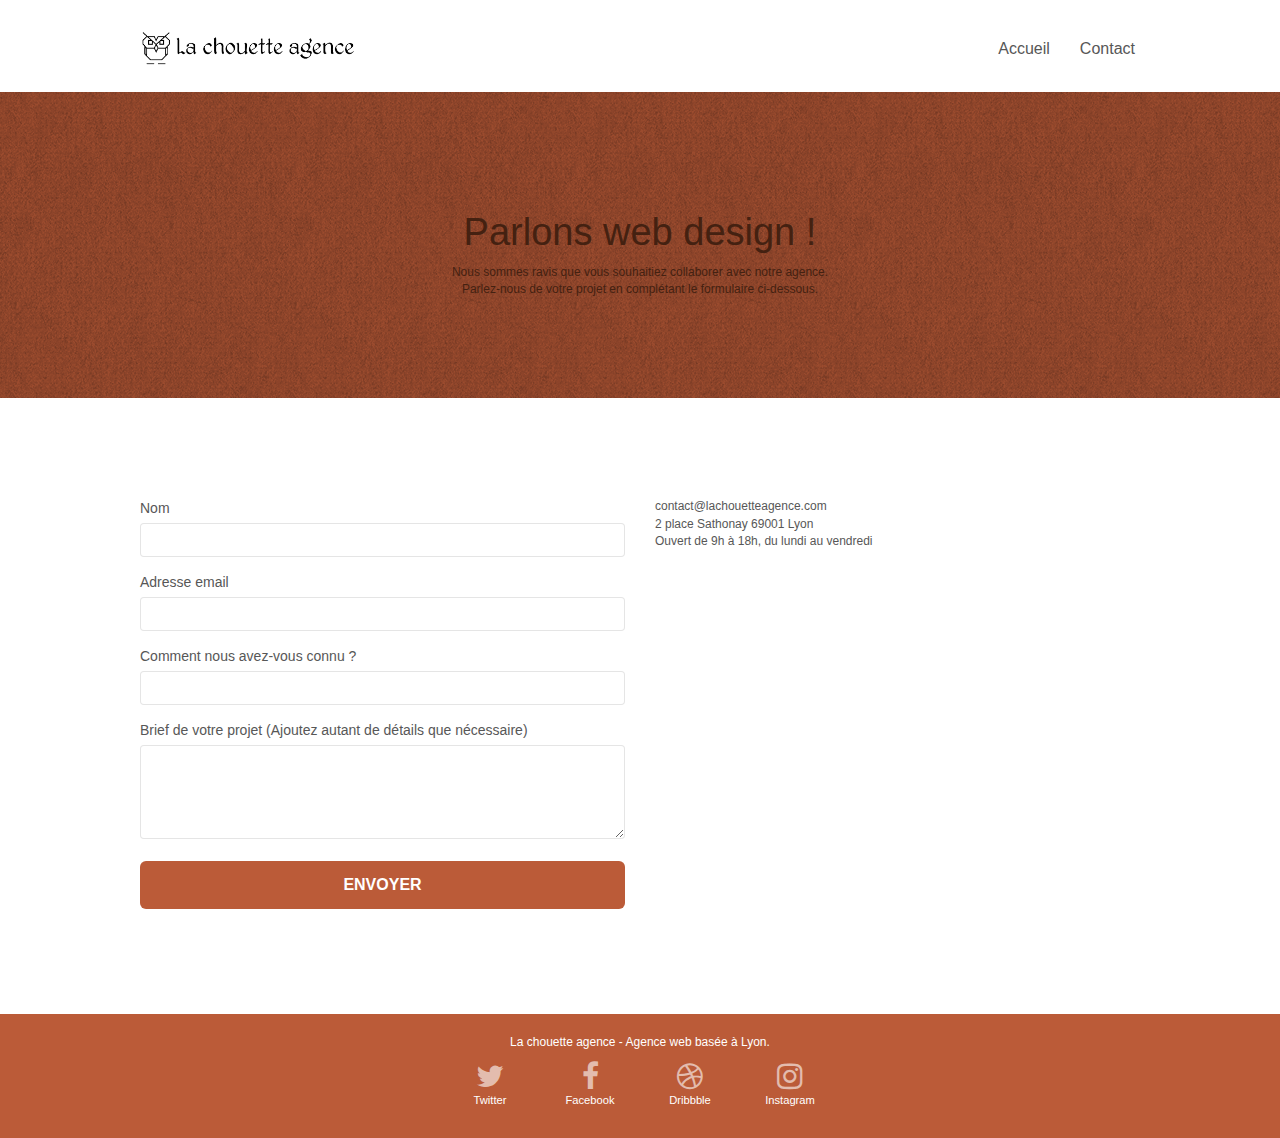
==== commit 98c80ae3: "modif exam" ====
--- a/page2.html
+++ b/page2.html
@@ -60,10 +60,10 @@
 			<div class="container bloc-lg">
 				<div class="row">
 					<div class="col-sm-12">
-						<h1 class="text-center hero-bloc-text tc-white">
+						<h1 class="text-center hero-bloc-text modif-color">
 							Parlons web design !
 						</h1>
-						<p class="text-center mg-lg tc-white tight-width-whitespace">
+						<p class="text-center mg-lg tight-width-whitespace modif-color">
 							Nous sommes ravis que vous souhaitiez collaborer avec notre agence.<br>
 							Parlez-nous de votre projet en complétant le formulaire ci-dessous.
 						</p>
@@ -77,30 +77,30 @@
 			<div class="container bloc-lg">
 				<div class="row">
 					<div class="col-sm-6">
-						<form id="form_1" lang="en" novalidate success-msg="Votre message a bien été envoyé." fail-msg="Désolé il semble que notre serveur ne répond pas, Désole pour l'inconvénient!">
+						<form id="form_1" lang="en">
 							<div class="form-group">
-								<label>
+								<label for="name">
 									Nom
 								</label>
-								<input id="name" label="nom" class="form-control" required />
+								<input id="name" class="form-control" required />
 							</div>
 							<div class="form-group">
-								<label>
+								<label for="email">
 									Adresse email
 								</label>
-								<input id="email" label="adresse email" class="form-control" type="email" required />
+								<input id="email" class="form-control" type="email" required />
 							</div>
 							<div class="form-group">
-								<label>
+								<label for="input_504">
 									Comment nous avez-vous connu ?
 								</label>
-								<input class="form-control" label="comment nous avez-vous connu ?" type="email" required id="input_504" />
+								<input class="form-control" type="email" required id="input_504" />
 							</div>
 							<div class="form-group">
-								<label>
+								<label for="message">
 									Brief de votre projet (Ajoutez autant de détails que nécessaire)<br>
 								</label>
-								<textarea id="message" label="Brief de votre projet (Ajoutez autant de détails que nécessaire)" class="form-control" rows="4" cols="50" required></textarea>
+								<textarea id="message" class="form-control" rows="4" cols="50" required></textarea>
 							</div>
 							<button class="bloc-button btn btn-lg btn-block cta-hero btn-atomic-tangerine" type="submit">
 								Envoyer
@@ -130,22 +130,22 @@
 						<div class="row row-no-gutters social">
 							<div class="col-sm-3">
 								<div class="text-center">
-									<a class="social" href="https://twitter.com/"><span class="fa fa-twitter icon-md"></span ><span class="RS">Twitter</span></a>
+									<a class="social" href="https://twitter.com/" title="twitter"><span class="fa fa-twitter icon-md"></span ><span class="RS">Twitter</span></a>
 								</div>
 							</div>
 							<div class="col-sm-3">
 								<div class="text-center">
-									<a class="social" href="https://fr-fr.facebook.com/"><span class="fa fa-facebook icon-md"></span><span class="RS">Facebook</span></a>
+									<a class="social" href="https://fr-fr.facebook.com/" title="facebook"><span class="fa fa-facebook icon-md"></span><span class="RS">Facebook</span></a>
 								</div>
 							</div>
 							<div class="col-sm-3">
 								<div class="text-center">
-									<a class="social" href="https://dribbble.com/"><span class="fa fa-dribbble icon-md"></span><span class="RS">Dribbble</span></a>
+									<a class="social" href="https://dribbble.com/" title="dribbble"><span class="fa fa-dribbble icon-md"></span><span class="RS">Dribbble</span></a>
 								</div>
 							</div>
 							<div class="col-sm-3">
 								<div class="text-center">
-									<a class="social" href="https://www.instagram.com/"><span class="fa fa-instagram icon-md"></span><span class="RS">Instagram</span></a>
+									<a class="social" href="https://www.instagram.com/" title="instagram"><span class="fa fa-instagram icon-md"></span><span class="RS">Instagram</span></a>
 								</div>
 							</div>
 						</div>
--- a/style.css
+++ b/style.css
@@ -9,13 +9,21 @@
 .modif-text{
     font-size:0.8em;
 }
+.modif-color{
+    color: #442111!important;
+}
+a{
+
+}
 a,
 button {
     transition: all .3s ease-in-out;
     outline: none!important;
 }
-
-a:hover {
+a:focus{
+   border:3px solid black;
+}
+a:hover{
     text-decoration: none;
     cursor: pointer;
 }
